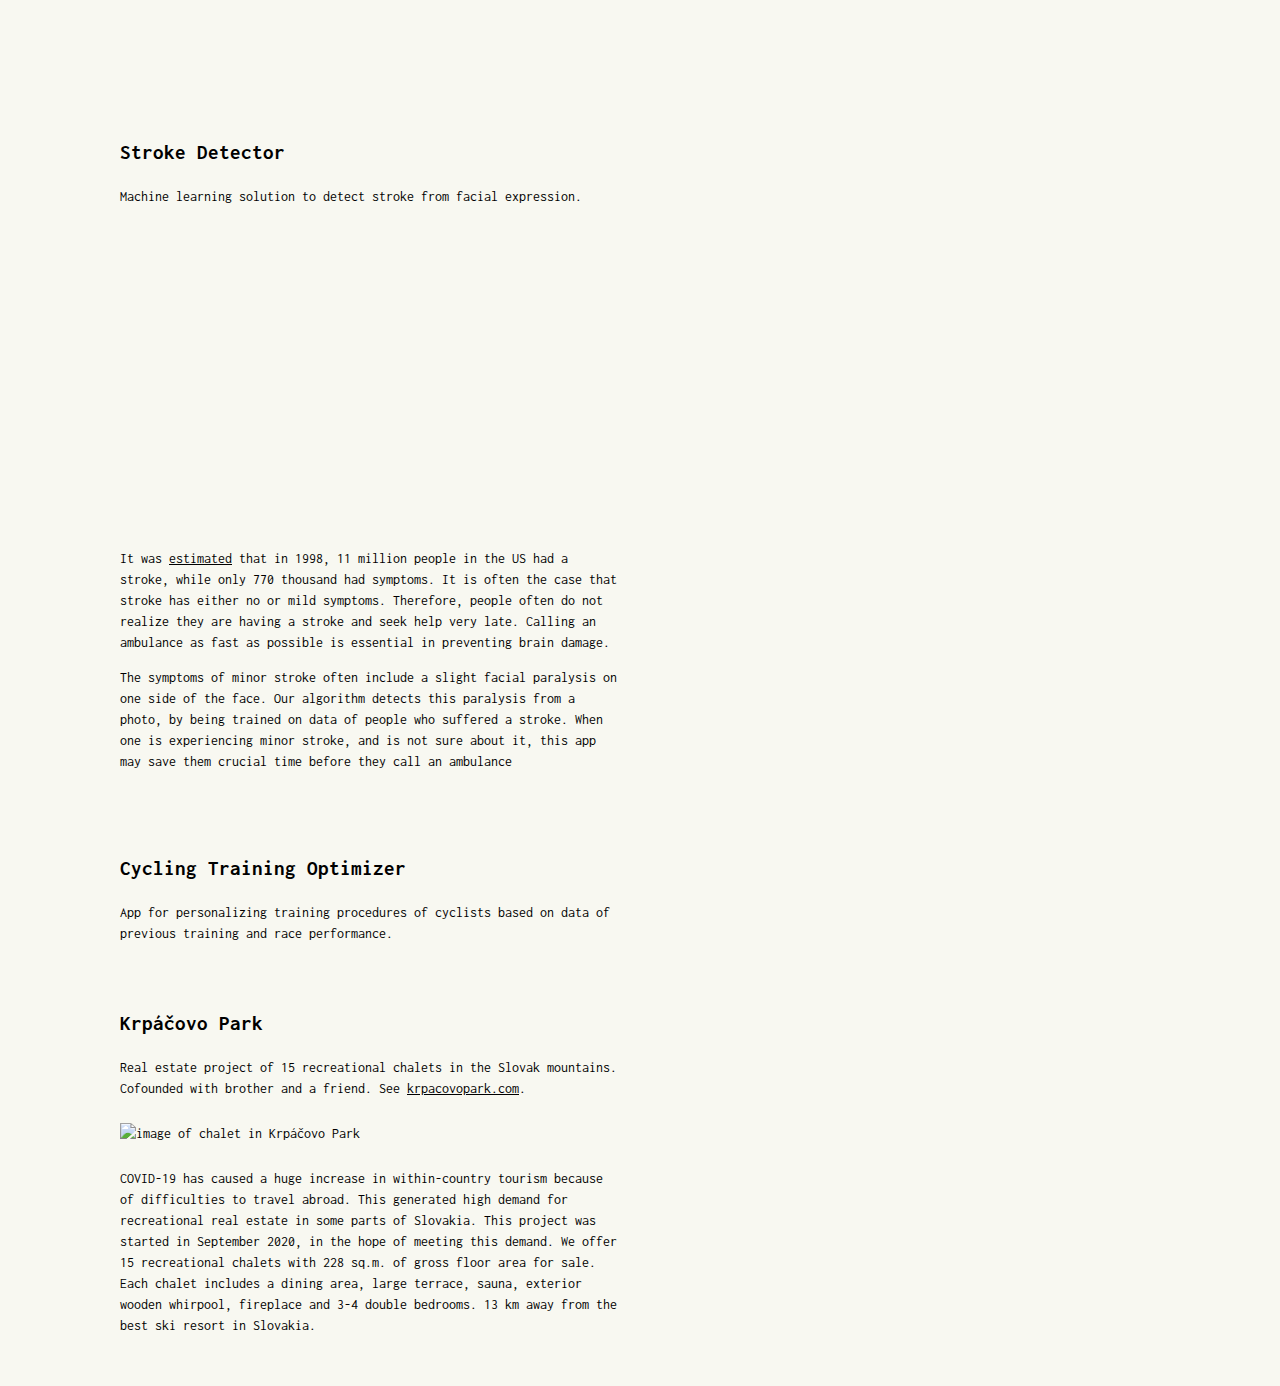
==== projects/index.html @ e522b411 "fix" ====
<!DOCTYPE html>
<html lang="en">
  <head>
  <meta charset="utf-8">
  <meta http-equiv="X-UA-Compatible" content="IE=edge">
  <meta content='width=device-width, initial-scale=1.0, maximum-scale=1.0, user-scalable=0' name='viewport' />

  <title>Eduard Oravkin</title>

  <meta property="og:title" content="Eduard Oravkin">
  <meta property="og:locale" content="en_US">
  <meta name="description" content="Eduard Oravkin | Machine learning research under Patrick Rebeschini and Yee Why Teh at Oxford.">
  <meta property="og:description" content="Eduard Oravkin | Machine learning research under Patrick Rebeschini and Yee Why Teh at Oxford.">
  <link rel="canonical" href="https://eduardoravkin.com/projects/">
  <meta property="og:url" content="https://eduardoravkin.com/projects/">
  <meta property="og:site_name" content="Eduard Oravkin">

  <link rel="stylesheet" href="../main.css">
  <link rel="alternate" type="application/rss+xml" title="Eduard Oravkin" href="/feed.xml">

  <script type="application/ld+json">
  {"url":"https://eduardoravkin.com/","@type":"WebSite",
  "description":"Eduard Oravkin | Machine learning research under Patrick Rebeschini and Yee Why Teh at Oxford.",
  "headline":"Eduard Oravkin",
  "name":"Eduard Oravkin",
  "@context":"https://schema.org"}
  </script>
</head>
<body>
  <!-- <h1>Software</h1> -->
  <div class="container">

    <div class="bio" style="float: left;">
      <div id="desc" class="bio__desc">
        <h2>Stroke Detector</h2>
        <p>Machine learning solution to detect stroke from facial expression.</p>
        <div style="position: relative; padding-bottom: 62.5%; height: 0;">
          <iframe id="stroke_video" src="https://www.loom.com/embed/9fecfee14b0a4d7aa54f7fdd548a3520" frameborder="0" webkitallowfullscreen mozallowfullscreen allowfullscreen style="position: absolute; top: 0; left: 0; width: 100%; height: 100%;"></iframe>
        </div>
        <p>It was <a href='https://www.karger.com/Article/Abstract/71128'>estimated</a> that in 1998, 11 million people in the US had a stroke, while only 770 thousand had symptoms. 
          It is often the case that stroke has either no or mild symptoms. Therefore, people often do not realize they are having a stroke and seek help very late. 
          Calling an ambulance as fast as possible is essential in preventing brain damage. 
        </p>
        <p>
          The symptoms of minor stroke often include a slight facial paralysis on one side of the face. 
          Our algorithm detects this paralysis from a photo, by being trained on data of people who suffered a stroke. 
          When one is experiencing minor stroke, and is not sure about it, this app may save them crucial time before they call an ambulance
        </p>
      </div>
    </div>

    <div class="bio" style="float: left;">
      <div id="desc" class="bio__desc">
          <h2>Cycling Training Optimizer</h2>
          <p>App for personalizing training procedures of cyclists based on data of previous training and race performance.</p>
      </div>
    </div>

    <div class="bio">
      <div id="desc" class="bio__desc">
        <!--<h1>Real Estate</h1> -->
        <h2>Krpáčovo Park</h2>
        <p>Real estate project of 15 recreational chalets in the Slovak mountains. Cofounded with brother and a friend. See <a href='https://krpacovopark.com'>krpacovopark.com</a>.</p>
        <img src="/../imgs/chalet_image.jpg" id="chalet_image" alt='image of chalet in Krpáčovo Park' style="width: 40vw; min-width: 140px;"/>
        <p>COVID-19 has caused a huge increase in within-country tourism because of difficulties to travel abroad. 
          This generated high demand for recreational real estate in some parts of Slovakia. 
          This project was started in September 2020, in the hope of meeting this demand. 
          We offer 15 recreational chalets with 228 sq.m. of gross floor area for sale. 
          Each chalet includes a dining area, large terrace, sauna, exterior wooden whirpool, fireplace and 3-4 double bedrooms. 
          13 km away from the best ski resort in Slovakia.</p>
      </div>
      </div>
  </div>
</body>
</html>
---- main.css ----
@import url("https://fonts.googleapis.com/css?family=Inconsolata:400,700");
* {
  box-sizing: border-box; }

::selection {
  background: #fefeca; }

::-moz-selection {
  background: #fefeca; }

hr {
  color: #000000;
  background-color: #000000; }

h1 {
  font-weight: bold;
  font-size: 32px;
}

a {
  color: #000000;
  text-decoration: underline; }
  a:hover {
    color: #000000; }

html {
  overflow-x: hidden;
  overflow-y: scroll; }

body {
  width: 100%;
  margin: 25px 0;
  padding: 0;
  background: #f8f8f1;
  font-family: "Inconsolata", monospace;
  font-size: 14px;
  font-weight: 400;
  line-height: 1.5; }

#desc img {
      float:right;
      padding:10px;
  }

img#imageko{
  float:right;
  margin-left:20px;
}

img#chalet_image{
  float:none;
  margin-left:-10px;
}

iframe#stroke_video{
  float:none;
  margin-left:0px;
  padding-top: 10px;
  padding-bottom: 10px;
}

@media only screen and (max-width: 1000px) {
  img#imageko{
  float:none;
  margin:auto;
}
}

/* .left {
    float:left;
    padding:5px;
} */

.section {
  padding-bottom: 10px;
  padding-top: 10px;
  padding-left: 0px;
  padding-right: 0px;
  max-width: 1200px;
}

.subsection{
  padding-bottom: 10px;
}

.container {
  max-width: 2400px;
  margin: 0 25px; }

@media screen and (min-width: 600px) {
  body {
    margin: 50px 0 25px; }

  .container {
    margin: 0 50px; } }
@media screen and (min-width: 800px) {
  body {
    margin: 120px 0 50px; }

  .container {
    margin: 0 120px; } }
.bio {
  max-width: 500px;
  margin-bottom: 50px;
  margin-right: 100px; }

.bio__header {
  margin-bottom: 20px;
  font-weight: 700; }
  .bio__header a {
    text-decoration: none; }
    .bio__header a:hover {
      text-decoration: none; }

.bio__social {
  margin: 0;
  margin-top: 10px;
  padding: 0;
  list-style: none; }

.rows {
  position: relative;
  width: 100%;
  margin: 0;
  margin-top: 50px;
  padding: 0;
  list-style: none; }

.row__img {
  display: none;
  position: absolute;
  max-width: 500px;
  max-height: 500px;
  top: -162px;
  left: 389px;
  z-index: -1;
  opacity: 0;
  transition: opacity 500ms; }

.row__cols,
.row__post {
  display: block;
  margin-bottom: 10px; }

.row__cols {
  font-weight: 700;
  overflow: hidden; }

.row__post {
  width: 100%;
  overflow: hidden; }

.row__title, .post__title,
.row__date,
.post__date,
.row__cat,
.post__cat {
  float: left; }

.row__title, .post__title {
  width: 100%; }

.row__date, .post__date,
.row__cat,
.post__cat {
  width: auto; }

.row__cat, .post__cat {
  position: relative;
  margin-left: 10px; }
  .row__cat:before, .post__cat:before {
    position: absolute;
    content: '|';
    left: -9px; }

.row__body {
  margin: 20px 0; }

.row__active {
  text-decoration: line-through; }

@media screen and (min-width: 800px) {
  .row__post:hover * {
    text-decoration: underline;
    cursor: pointer; }
  .row__post:hover .row__active {
    text-decoration: line-through; }
  .row__post:hover .row__img {
    display: block;
    opacity: 0.5; }
  .row__post:nth-child(2n) .row__img {
    top: -127px;
    left: 42px; }
  .row__post:nth-child(3n) .row__img {
    top: -159px;
    left: 474px; }
  .row__post:nth-child(4n) .row__img {
    top: 156px;
    left: 443px; }
  .row__post:nth-child(5n) .row__img {
    top: -31px;
    left: 381px; } }
@media screen and (min-width: 600px) {
  .row__cols,
  .row__post {
    margin: 0; }

  .row__title, .post__title {
    width: 50%; }

  .row__date, .post__date,
  .row__cat,
  .post__cat {
    width: 25%; }

  .row__cat, .post__cat {
    margin: 0; }
    .row__cat:before, .post__cat:before {
      content: ''; } }
.post__meta {
  margin: 30px 0 20px;
  border-bottom: 1px solid #000000;
  overflow: hidden;
  font-weight: 700; }

.post__paginate {
  overflow: hidden; }

.post__paginate-left,
.post__paginate-right {
  position: relative;
  display: block;
  width: 50%; }

.post__paginate-left {
  padding-left: 13px;
  float: left; }
  .post__paginate-left:before {
    position: absolute;
    top: 0;
    left: 0;
    content: "\21FD"; }

.post__paginate-right {
  padding-right: 13px;
  text-align: right;
  float: right; }
  .post__paginate-right:after {
    position: absolute;
    top: 0;
    right: 0;
    content: "\21FE"; }

.post__body {
  padding-bottom: 20px;
  border-bottom: 1px solid #000000; }
  .post__body pre {
    background: #eeeeee;
    padding: 10px 20px; }
  .post__body code {
    background: #eeeeee;
    font-size: 12px; }
  .post__body img {
    max-width: 100%; }

@media screen and (min-width: 800px) {
  .post {
    min-width: 500px;
    width: 50%; } }
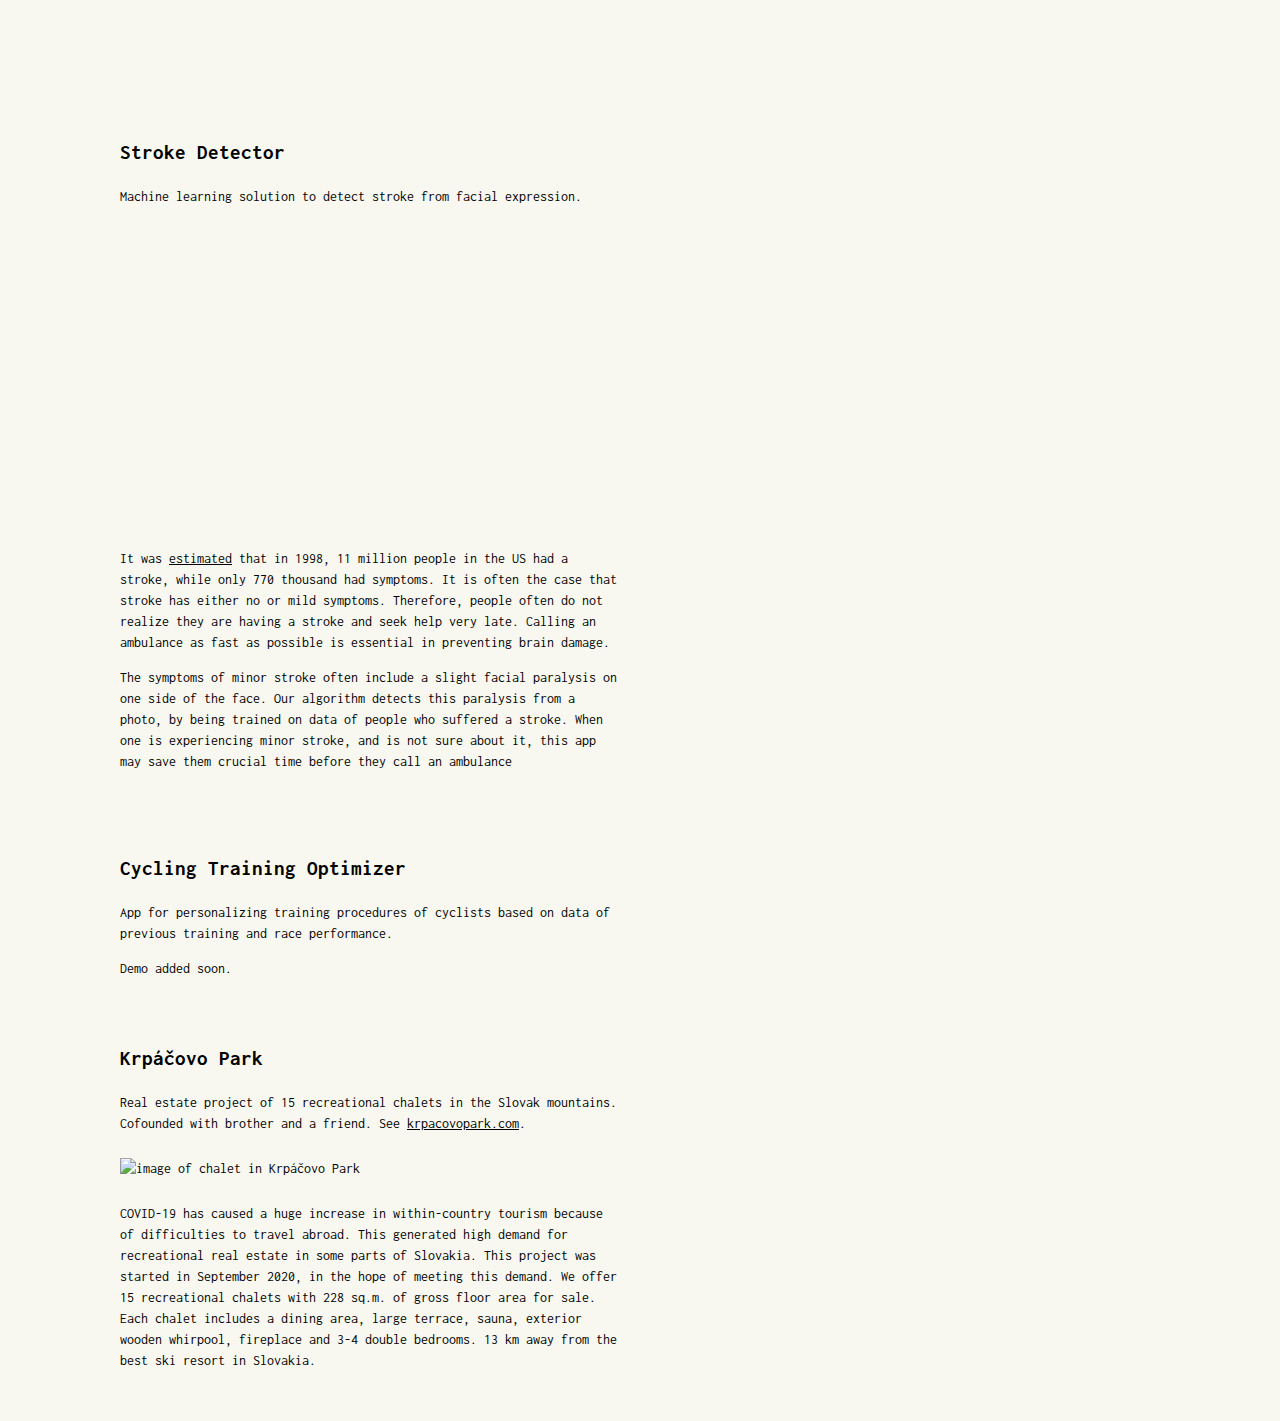
==== commit 1302776e: "update" ====
--- a/projects/index.html
+++ b/projects/index.html
@@ -53,6 +53,7 @@
       <div id="desc" class="bio__desc">
           <h2>Cycling Training Optimizer</h2>
           <p>App for personalizing training procedures of cyclists based on data of previous training and race performance.</p>
+          <p>Demo added soon.</p>
       </div>
     </div>
 
@@ -61,7 +62,7 @@
         <!--<h1>Real Estate</h1> -->
         <h2>Krpáčovo Park</h2>
         <p>Real estate project of 15 recreational chalets in the Slovak mountains. Cofounded with brother and a friend. See <a href='https://krpacovopark.com'>krpacovopark.com</a>.</p>
-        <img src="/../imgs/chalet_image.jpg" id="chalet_image" alt='image of chalet in Krpáčovo Park' style="width: 40vw; min-width: 140px;"/>
+        <img src="../imgs/chalet_image.jpg" id="chalet_image" alt='image of chalet in Krpáčovo Park' style="width: 100vw; min-width: 140px; max-width: 100%"/>
         <p>COVID-19 has caused a huge increase in within-country tourism because of difficulties to travel abroad. 
           This generated high demand for recreational real estate in some parts of Slovakia. 
           This project was started in September 2020, in the hope of meeting this demand. 
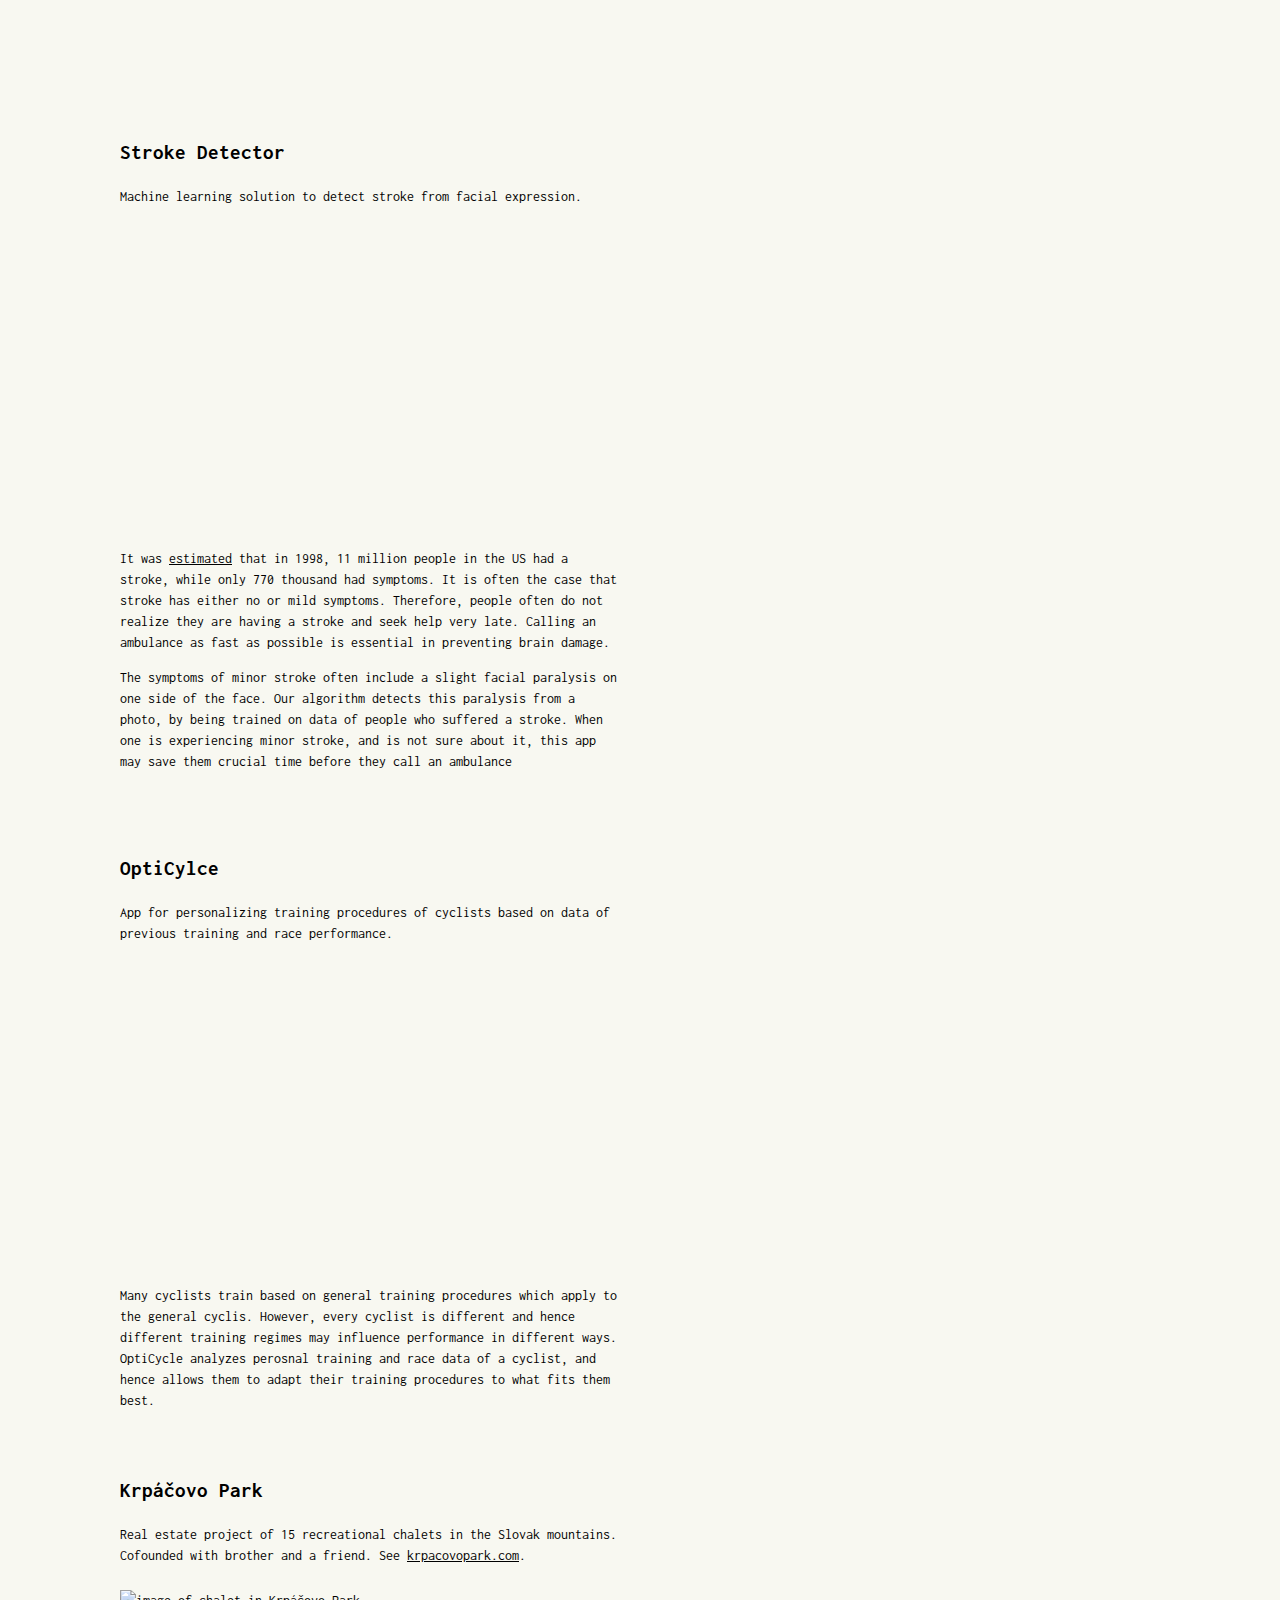
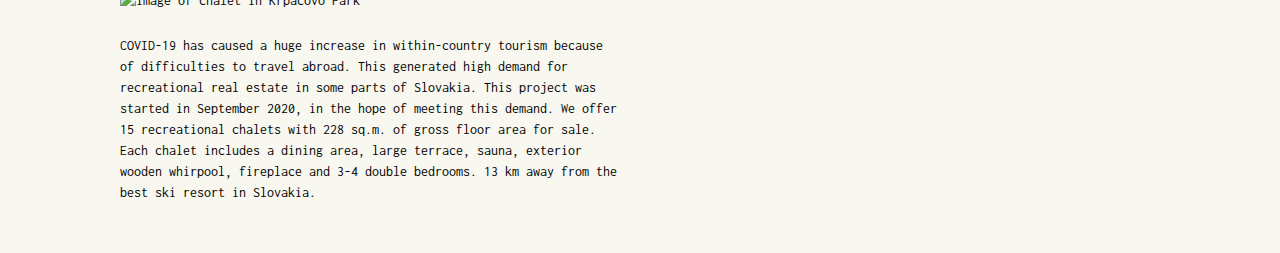
==== commit 659f6e2b: "add opticycle demo" ====
--- a/projects/index.html
+++ b/projects/index.html
@@ -51,9 +51,15 @@
 
     <div class="bio" style="float: left;">
       <div id="desc" class="bio__desc">
-          <h2>Cycling Training Optimizer</h2>
+          <h2>OptiCylce</h2>
           <p>App for personalizing training procedures of cyclists based on data of previous training and race performance.</p>
-          <p>Demo added soon.</p>
+          <div style="position: relative; padding-bottom: 62.5%; height: 0;">
+            <iframe src="https://www.loom.com/embed/b7f5e84c82b742ad97607a625f3094af" frameborder="0" webkitallowfullscreen mozallowfullscreen allowfullscreen style="position: absolute; top: 0; left: 0; width: 100%; height: 100%;"></iframe>
+          </div>
+          <p>Many cyclists train based on general training procedures which apply to the general cyclis. 
+            However, every cyclist is different and hence different training regimes may influence performance in different ways.
+            OptiCycle analyzes perosnal training and race data of a cyclist, and hence allows them to adapt their training procedures to what fits them best.
+          </p>
       </div>
     </div>
 
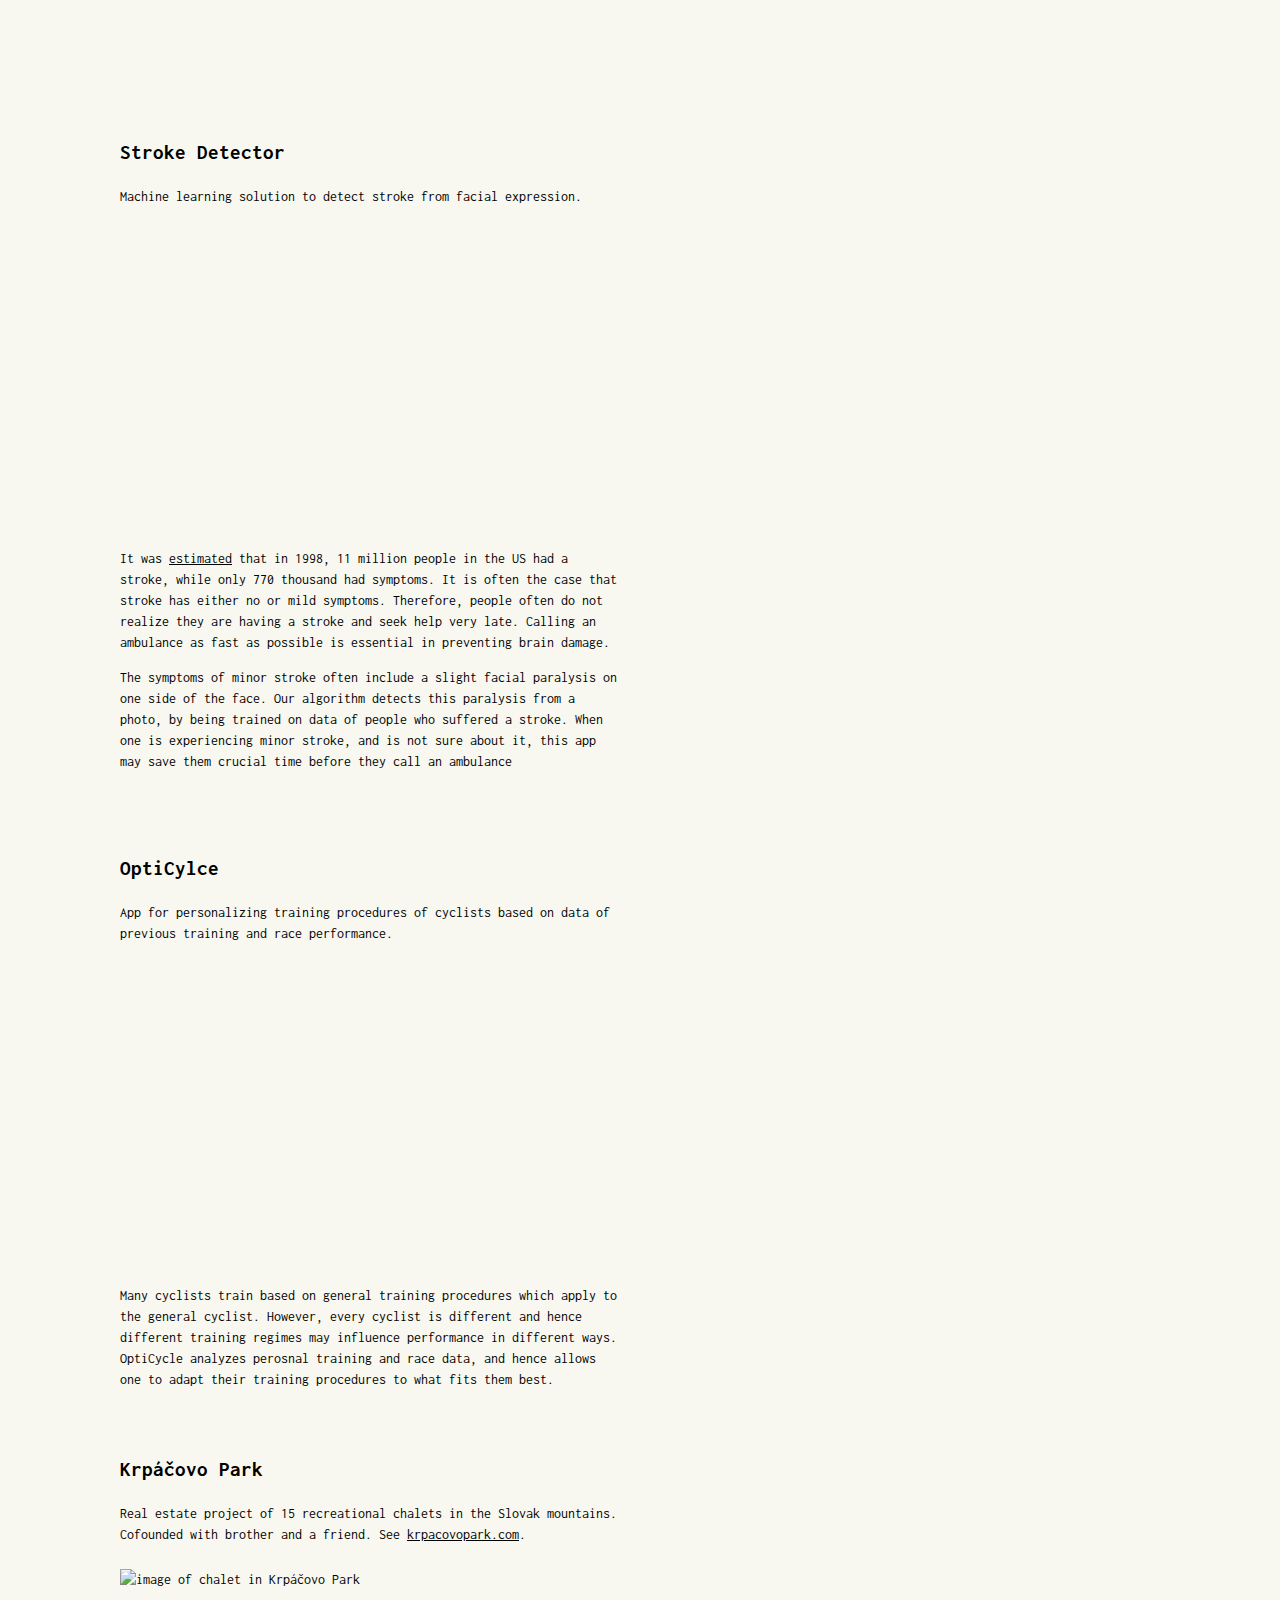
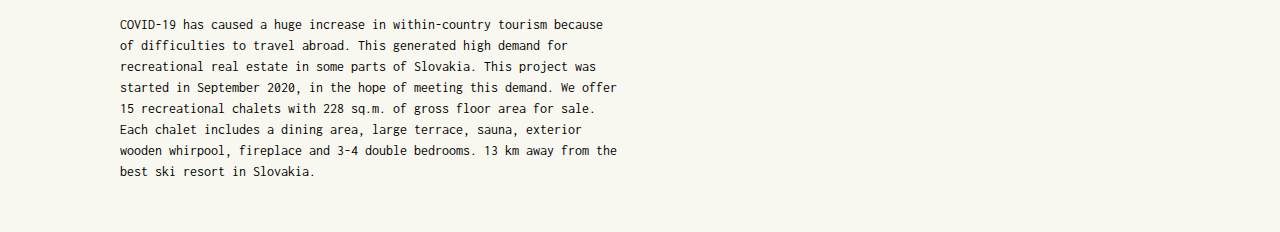
==== commit db21bc3c: "fixed typo" ====
--- a/projects/index.html
+++ b/projects/index.html
@@ -56,9 +56,9 @@
           <div style="position: relative; padding-bottom: 62.5%; height: 0;">
             <iframe src="https://www.loom.com/embed/b7f5e84c82b742ad97607a625f3094af" frameborder="0" webkitallowfullscreen mozallowfullscreen allowfullscreen style="position: absolute; top: 0; left: 0; width: 100%; height: 100%;"></iframe>
           </div>
-          <p>Many cyclists train based on general training procedures which apply to the general cyclis. 
+          <p>Many cyclists train based on general training procedures which apply to the general cyclist. 
             However, every cyclist is different and hence different training regimes may influence performance in different ways.
-            OptiCycle analyzes perosnal training and race data of a cyclist, and hence allows them to adapt their training procedures to what fits them best.
+            OptiCycle analyzes perosnal training and race data, and hence allows one to adapt their training procedures to what fits them best.
           </p>
       </div>
     </div>
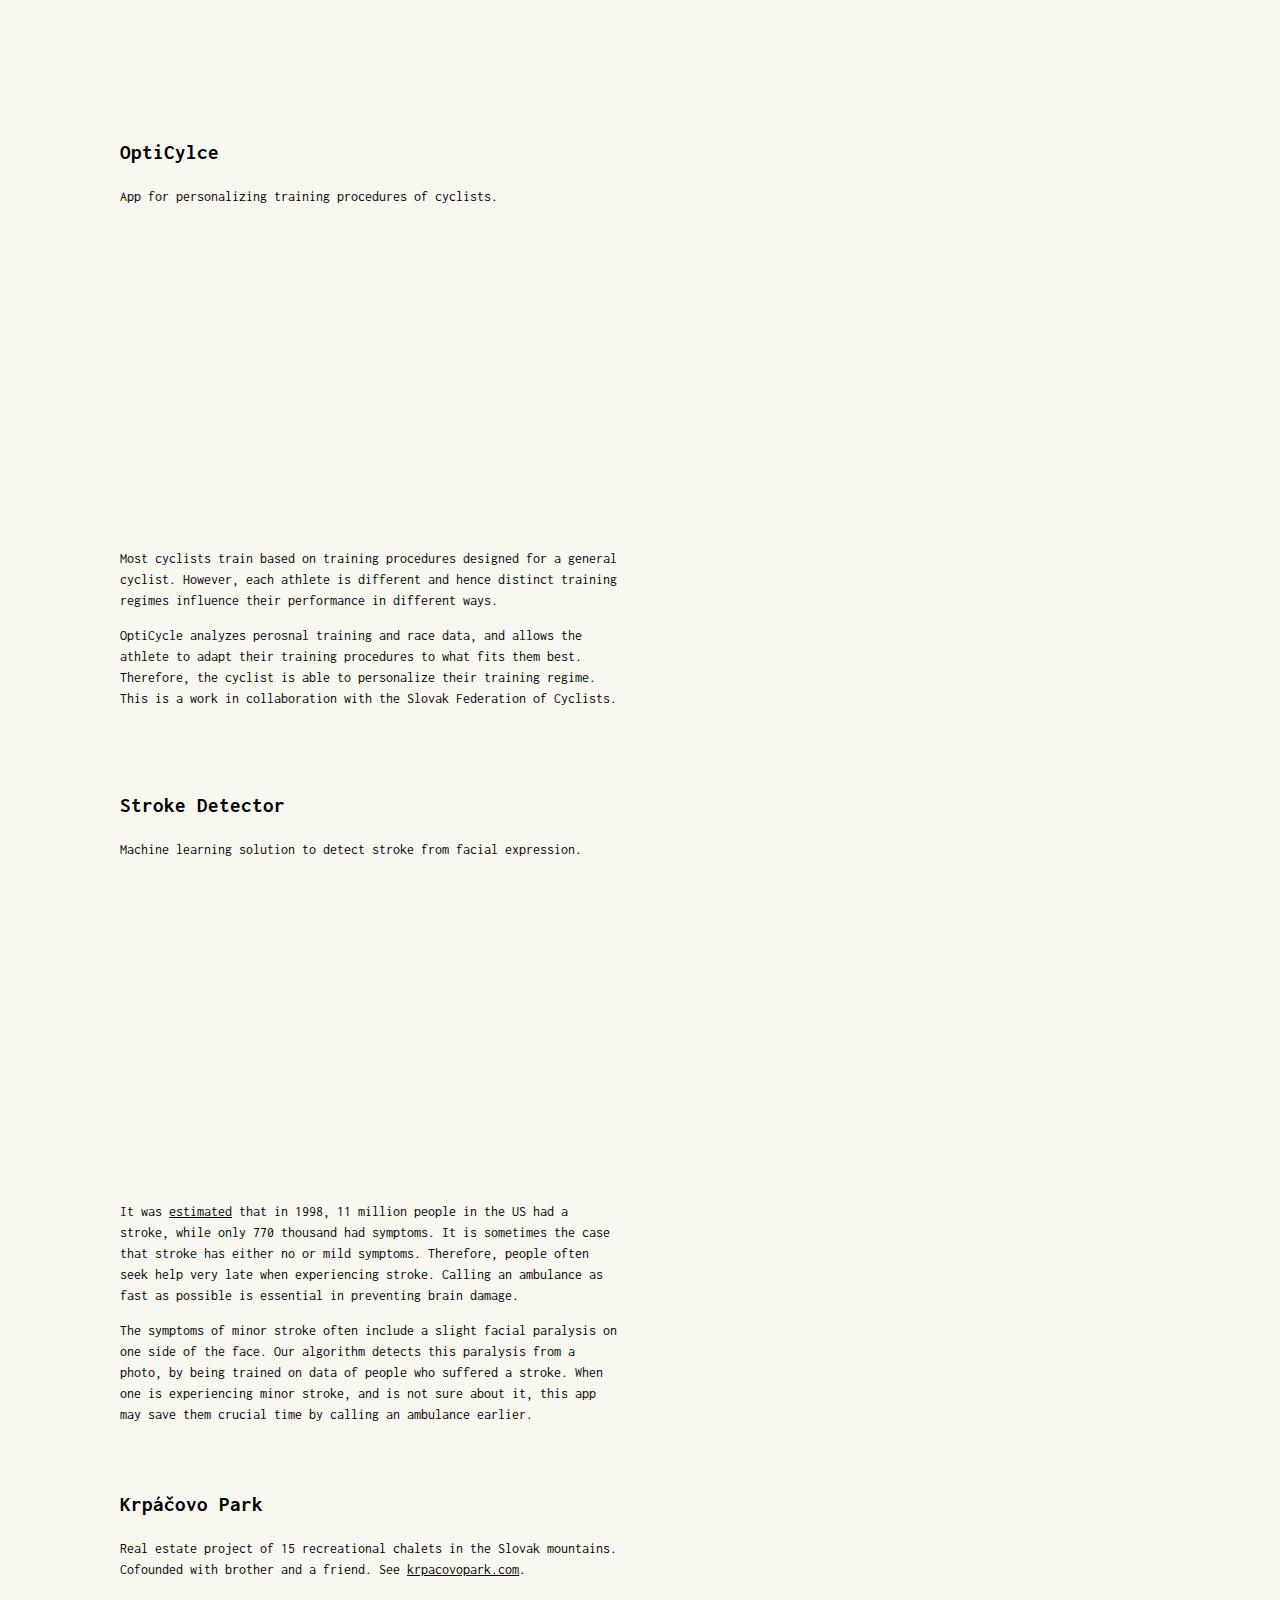
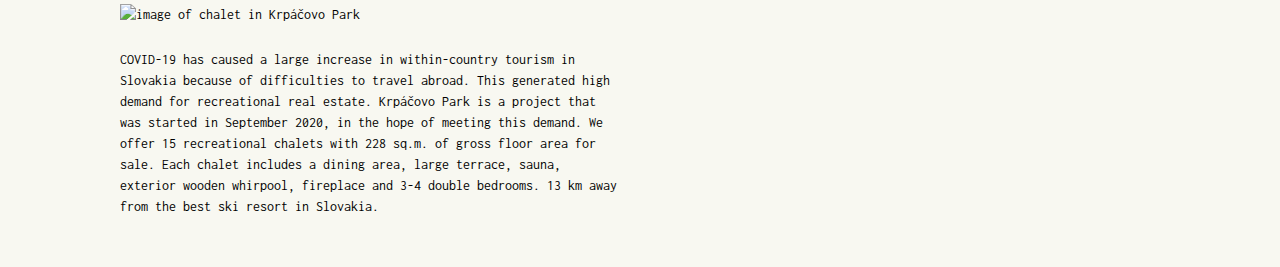
==== commit b49282cd: "new video" ====
--- a/projects/index.html
+++ b/projects/index.html
@@ -32,34 +32,37 @@
 
     <div class="bio" style="float: left;">
       <div id="desc" class="bio__desc">
+          <h2>OptiCylce</h2>
+          <p>App for personalizing training procedures of cyclists.</p>
+          <div style="position: relative; padding-bottom: 62.5%; height: 0;">
+            <iframe id='opticycle_video' src="https://www.loom.com/embed/849a799037b34a76a02fa9960ef08016" frameborder="0" webkitallowfullscreen mozallowfullscreen allowfullscreen style="position: absolute; top: 0; left: 0; width: 100%; height: 100%;"></iframe>
+          </div>
+          <p>Most cyclists train based on training procedures designed for a general cyclist. 
+            However, each athlete is different and hence distinct training regimes influence their performance in different ways.
+          </p>
+          <p>
+            OptiCycle analyzes perosnal training and race data, and allows the athlete to adapt their training procedures to what fits them best.
+            Therefore, the cyclist is able to personalize their training regime. This is a work in collaboration with the Slovak Federation of Cyclists.
+          </p>
+      </div>
+    </div>
+
+    <div class="bio" style="float: left;">
+      <div id="desc" class="bio__desc">
         <h2>Stroke Detector</h2>
         <p>Machine learning solution to detect stroke from facial expression.</p>
         <div style="position: relative; padding-bottom: 62.5%; height: 0;">
           <iframe id="stroke_video" src="https://www.loom.com/embed/9fecfee14b0a4d7aa54f7fdd548a3520" frameborder="0" webkitallowfullscreen mozallowfullscreen allowfullscreen style="position: absolute; top: 0; left: 0; width: 100%; height: 100%;"></iframe>
         </div>
         <p>It was <a href='https://www.karger.com/Article/Abstract/71128'>estimated</a> that in 1998, 11 million people in the US had a stroke, while only 770 thousand had symptoms. 
-          It is often the case that stroke has either no or mild symptoms. Therefore, people often do not realize they are having a stroke and seek help very late. 
+          It is sometimes the case that stroke has either no or mild symptoms. Therefore, people often seek help very late when experiencing stroke. 
           Calling an ambulance as fast as possible is essential in preventing brain damage. 
         </p>
         <p>
           The symptoms of minor stroke often include a slight facial paralysis on one side of the face. 
           Our algorithm detects this paralysis from a photo, by being trained on data of people who suffered a stroke. 
-          When one is experiencing minor stroke, and is not sure about it, this app may save them crucial time before they call an ambulance
+          When one is experiencing minor stroke, and is not sure about it, this app may save them crucial time by calling an ambulance earlier.
         </p>
-      </div>
-    </div>
-
-    <div class="bio" style="float: left;">
-      <div id="desc" class="bio__desc">
-          <h2>OptiCylce</h2>
-          <p>App for personalizing training procedures of cyclists based on data of previous training and race performance.</p>
-          <div style="position: relative; padding-bottom: 62.5%; height: 0;">
-            <iframe src="https://www.loom.com/embed/b7f5e84c82b742ad97607a625f3094af" frameborder="0" webkitallowfullscreen mozallowfullscreen allowfullscreen style="position: absolute; top: 0; left: 0; width: 100%; height: 100%;"></iframe>
-          </div>
-          <p>Many cyclists train based on general training procedures which apply to the general cyclist. 
-            However, every cyclist is different and hence different training regimes may influence performance in different ways.
-            OptiCycle analyzes perosnal training and race data, and hence allows one to adapt their training procedures to what fits them best.
-          </p>
       </div>
     </div>
 
@@ -69,9 +72,9 @@
         <h2>Krpáčovo Park</h2>
         <p>Real estate project of 15 recreational chalets in the Slovak mountains. Cofounded with brother and a friend. See <a href='https://krpacovopark.com'>krpacovopark.com</a>.</p>
         <img src="../imgs/chalet_image.jpg" id="chalet_image" alt='image of chalet in Krpáčovo Park' style="width: 100vw; min-width: 140px; max-width: 100%"/>
-        <p>COVID-19 has caused a huge increase in within-country tourism because of difficulties to travel abroad. 
-          This generated high demand for recreational real estate in some parts of Slovakia. 
-          This project was started in September 2020, in the hope of meeting this demand. 
+        <p>COVID-19 has caused a large increase in within-country tourism in Slovakia because of difficulties to travel abroad. 
+          This generated high demand for recreational real estate. 
+          Krpáčovo Park is a project that was started in September 2020, in the hope of meeting this demand. 
           We offer 15 recreational chalets with 228 sq.m. of gross floor area for sale. 
           Each chalet includes a dining area, large terrace, sauna, exterior wooden whirpool, fireplace and 3-4 double bedrooms. 
           13 km away from the best ski resort in Slovakia.</p>
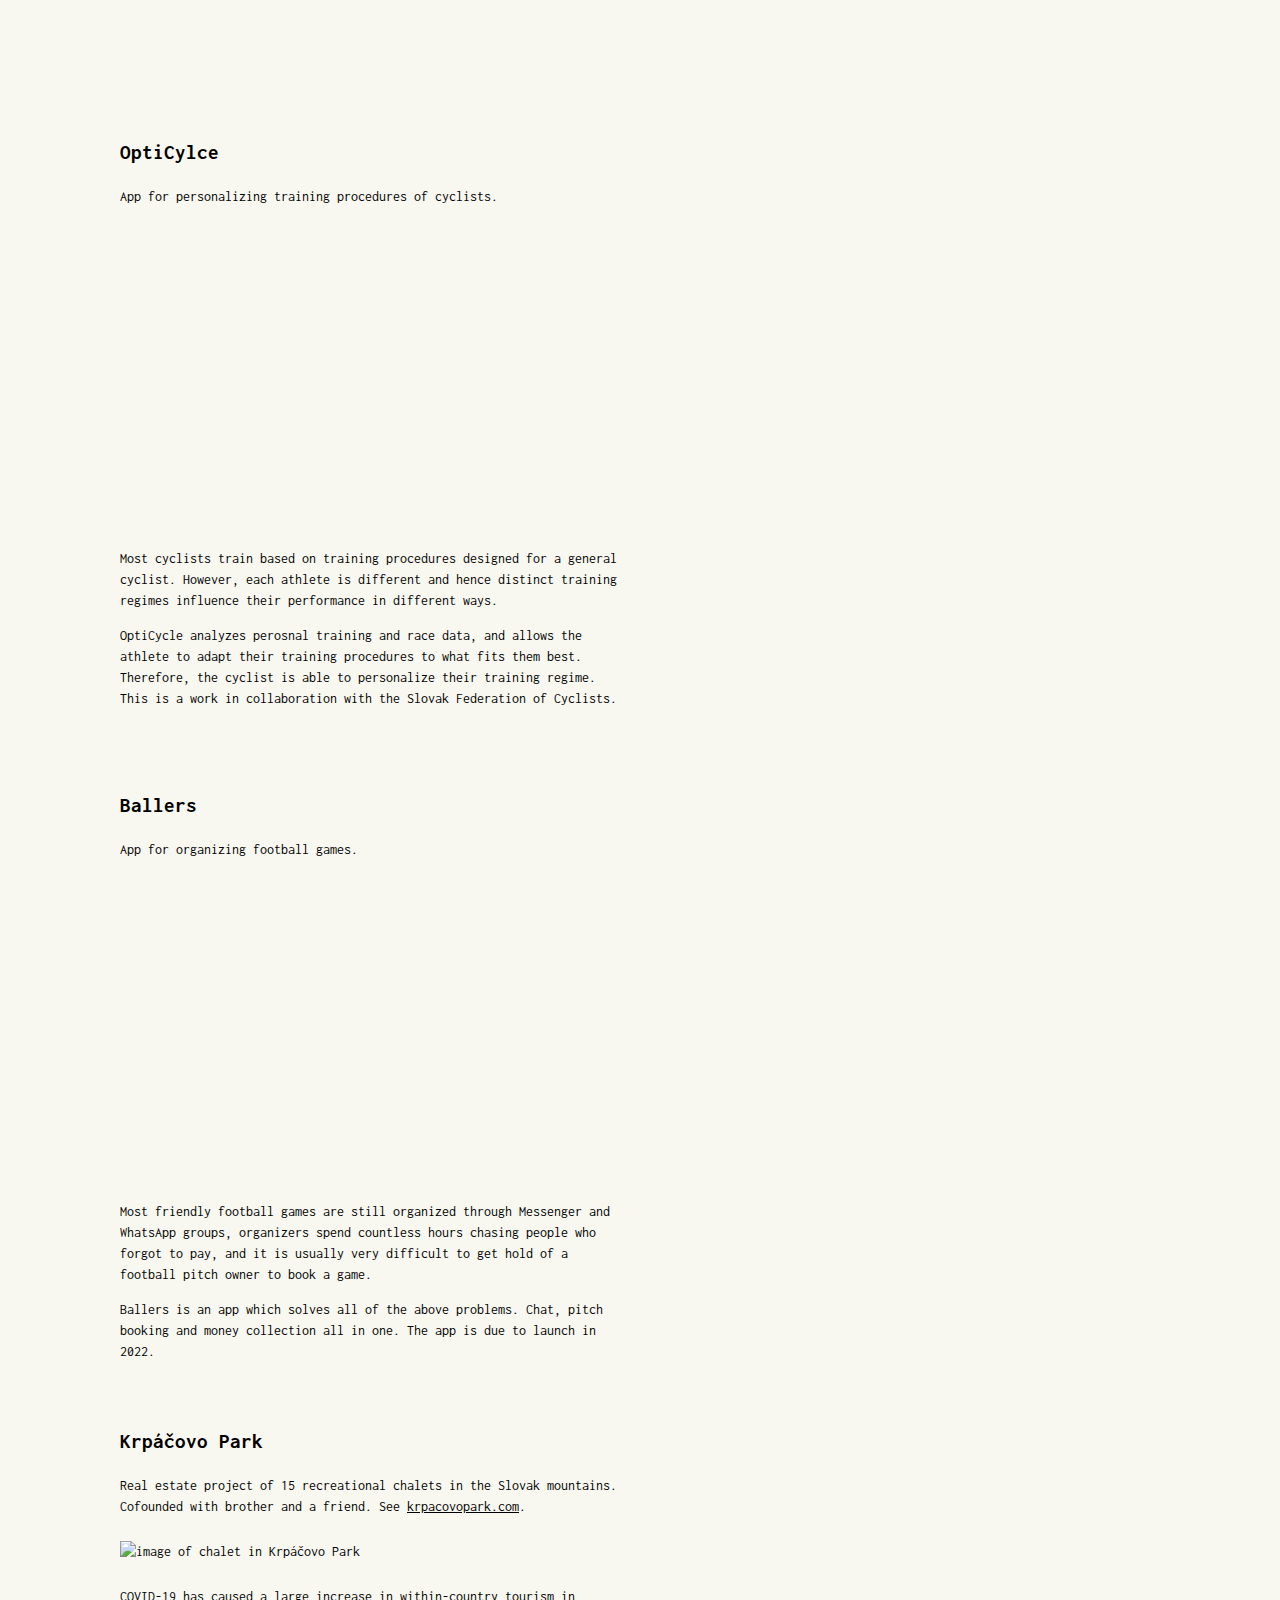
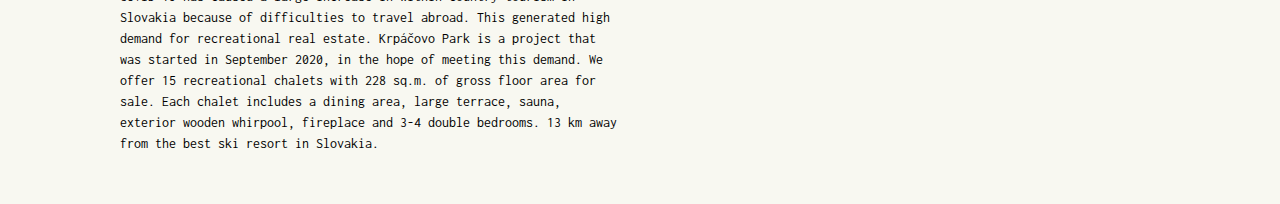
==== commit f6b225a8: "new video" ====
--- a/projects/index.html
+++ b/projects/index.html
@@ -46,7 +46,8 @@
           </p>
       </div>
     </div>
-
+    
+  <!--
     <div class="bio" style="float: left;">
       <div id="desc" class="bio__desc">
         <h2>Stroke Detector</h2>
@@ -65,6 +66,24 @@
         </p>
       </div>
     </div>
+  -->
+
+  <div class="bio" style="float: left;">
+    <div id="desc" class="bio__desc">
+      <h2>Ballers</h2>
+      <p>App for organizing football games.</p>
+      <div style="position: relative; padding-bottom: 62.5%; height: 0;">
+        <iframe id="ballers_video" src="https://www.loom.com/embed/babfd96f62844a25a63f0361a8f60f04" frameborder="0" webkitallowfullscreen mozallowfullscreen allowfullscreen style="position: absolute; top: 0; left: 0; width: 100%; height: 100%;"></iframe>
+      </div>
+      <p>
+        Most friendly football games are still organized through Messenger and WhatsApp groups, organizers spend countless hours chasing people who forgot to pay, 
+        and it is usually very difficult to get hold of a football pitch owner to book a game.
+      </p>
+      <p>
+        Ballers is an app which solves all of the above problems. Chat, pitch booking and money collection all in one. The app is due to launch in 2022.
+      </p>
+    </div>
+  </div>
 
     <div class="bio">
       <div id="desc" class="bio__desc">
--- a/main.css
+++ b/main.css
@@ -49,14 +49,33 @@
 
 img#chalet_image{
   float:none;
-  margin-left:-10px;
-}
-
+  padding-left:0px;
+  padding-right:0px;
+}
+/*
 iframe#stroke_video{
   float:none;
   margin-left:0px;
   padding-top: 10px;
   padding-bottom: 10px;
+  max-width: 100%;
+}
+*/
+
+iframe#ballers_video{
+  float:none;
+  margin-left:0px;
+  padding-top: 10px;
+  padding-bottom: 10px;
+  max-width: 100%;
+}
+
+iframe#opticycle_video{
+  float:none;
+  margin-left:0px;
+  padding-top: 10px;
+  padding-bottom: 10px;
+  max-width: 100%;
 }
 
 @media only screen and (max-width: 1000px) {
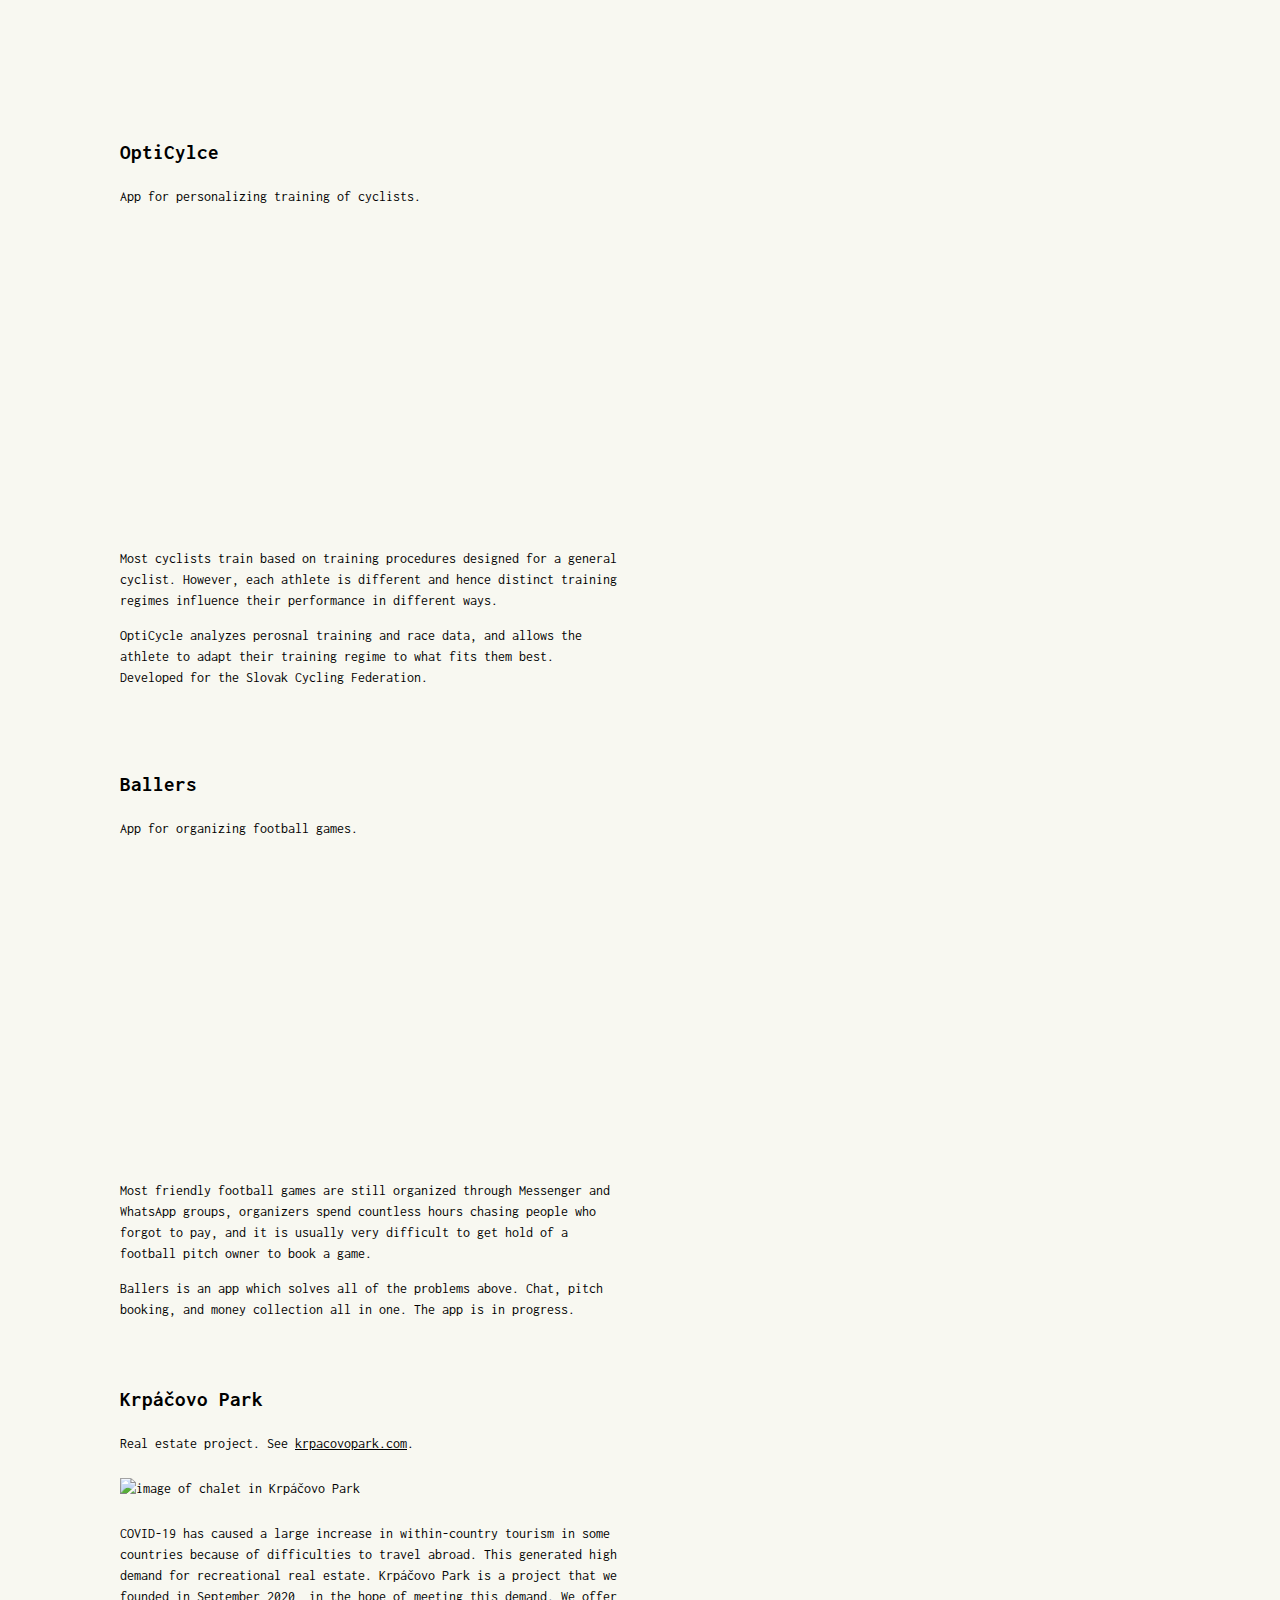
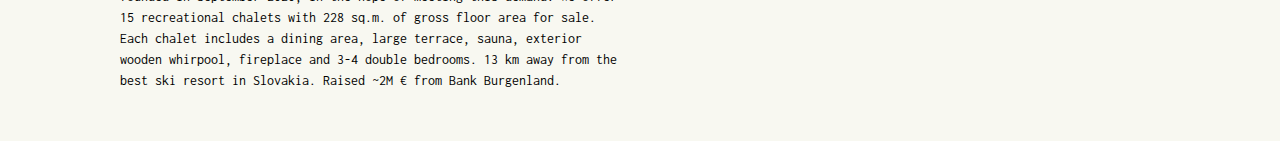
==== commit ab4d6246: "modified" ====
--- a/projects/index.html
+++ b/projects/index.html
@@ -33,7 +33,7 @@
     <div class="bio" style="float: left;">
       <div id="desc" class="bio__desc">
           <h2>OptiCylce</h2>
-          <p>App for personalizing training procedures of cyclists.</p>
+          <p>App for personalizing training of cyclists.</p>
           <div style="position: relative; padding-bottom: 62.5%; height: 0;">
             <iframe id='opticycle_video' src="https://www.loom.com/embed/849a799037b34a76a02fa9960ef08016" frameborder="0" webkitallowfullscreen mozallowfullscreen allowfullscreen style="position: absolute; top: 0; left: 0; width: 100%; height: 100%;"></iframe>
           </div>
@@ -41,8 +41,9 @@
             However, each athlete is different and hence distinct training regimes influence their performance in different ways.
           </p>
           <p>
-            OptiCycle analyzes perosnal training and race data, and allows the athlete to adapt their training procedures to what fits them best.
-            Therefore, the cyclist is able to personalize their training regime. This is a work in collaboration with the Slovak Federation of Cyclists.
+            OptiCycle analyzes perosnal training and race data, and allows the athlete to adapt their training regime to what fits them best.
+            Developed for the Slovak Cycling Federation.
+            <!-- Done in collaboration with the Slovak Federation of Cyclists. -->
           </p>
       </div>
     </div>
@@ -80,7 +81,7 @@
         and it is usually very difficult to get hold of a football pitch owner to book a game.
       </p>
       <p>
-        Ballers is an app which solves all of the above problems. Chat, pitch booking and money collection all in one. The app is due to launch in 2022.
+        Ballers is an app which solves all of the problems above. Chat, pitch booking, and money collection all in one. The app is in progress.
       </p>
     </div>
   </div>
@@ -89,14 +90,14 @@
       <div id="desc" class="bio__desc">
         <!--<h1>Real Estate</h1> -->
         <h2>Krpáčovo Park</h2>
-        <p>Real estate project of 15 recreational chalets in the Slovak mountains. Cofounded with brother and a friend. See <a href='https://krpacovopark.com'>krpacovopark.com</a>.</p>
+        <p>Real estate project. See <a href='https://krpacovopark.com'>krpacovopark.com</a>.</p>
         <img src="../imgs/chalet_image.jpg" id="chalet_image" alt='image of chalet in Krpáčovo Park' style="width: 100vw; min-width: 140px; max-width: 100%"/>
-        <p>COVID-19 has caused a large increase in within-country tourism in Slovakia because of difficulties to travel abroad. 
+        <p>COVID-19 has caused a large increase in within-country tourism in some countries because of difficulties to travel abroad. 
           This generated high demand for recreational real estate. 
-          Krpáčovo Park is a project that was started in September 2020, in the hope of meeting this demand. 
+          Krpáčovo Park is a project that we founded in September 2020, in the hope of meeting this demand. 
           We offer 15 recreational chalets with 228 sq.m. of gross floor area for sale. 
           Each chalet includes a dining area, large terrace, sauna, exterior wooden whirpool, fireplace and 3-4 double bedrooms. 
-          13 km away from the best ski resort in Slovakia.</p>
+          13 km away from the best ski resort in Slovakia. Raised ~2M € from Bank Burgenland.</p>
       </div>
       </div>
   </div>
